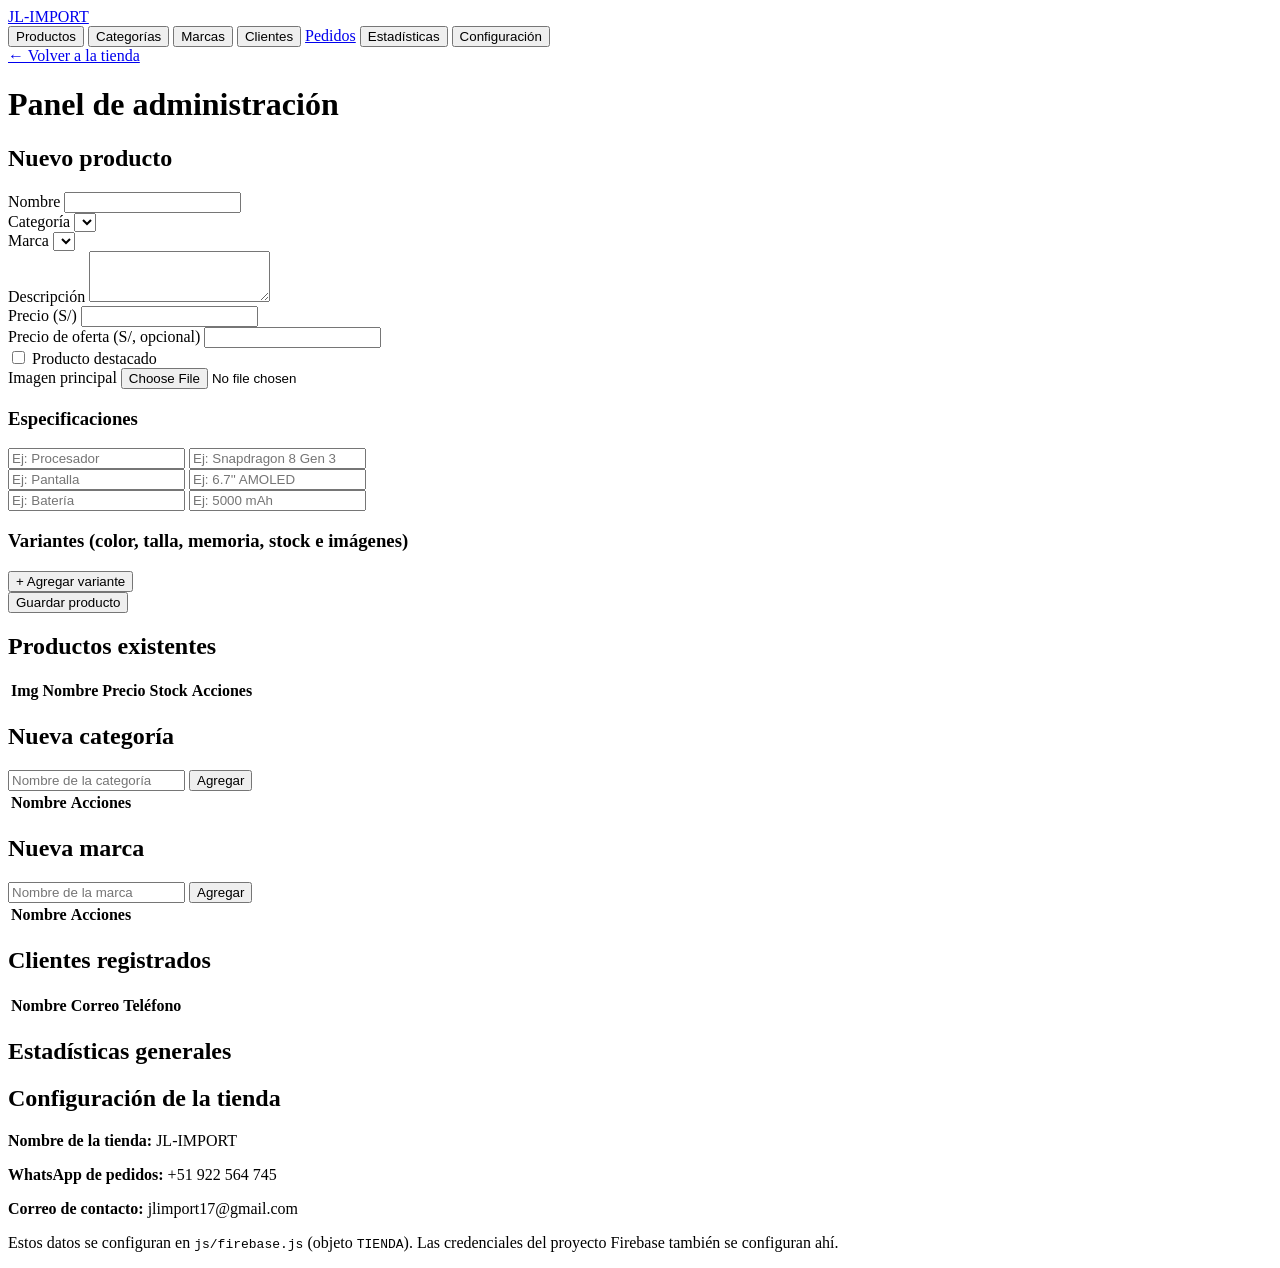
==== dashboard.html @ 458d0889 "Add files via upload" ====
<!DOCTYPE html>
<html lang="es">
<head>
<meta charset="UTF-8">
<meta name="viewport" content="width=device-width, initial-scale=1.0">
<title>Panel de administración · JL-IMPORT</title>
<link href="https://fonts.googleapis.com/css2?family=Poppins:wght@600;700;800&family=Inter:wght@400;500;600&family=Roboto+Mono:wght@500&display=swap" rel="stylesheet">
<link rel="stylesheet" href="css/style.css">
<link rel="stylesheet" href="css/admin.css">
<link rel="stylesheet" href="css/responsive.css">
</head>
<body class="body-admin">

<div class="admin-shell">
  <aside class="admin-sidebar">
    <a href="index.html" class="logo">JL<span>-IMPORT</span></a>
    <nav class="admin-tabs">
      <button class="admin-tabs__btn activa" data-tab-btn="productos">Productos</button>
      <button class="admin-tabs__btn" data-tab-btn="categorias">Categorías</button>
      <button class="admin-tabs__btn" data-tab-btn="marcas">Marcas</button>
      <button class="admin-tabs__btn" data-tab-btn="clientes">Clientes</button>
      <a href="pedidos.html" class="admin-tabs__btn admin-tabs__btn--link">Pedidos</a>
      <button class="admin-tabs__btn" data-tab-btn="estadisticas">Estadísticas</button>
      <button class="admin-tabs__btn" data-tab-btn="configuracion">Configuración</button>
    </nav>
    <a href="index.html" class="admin-sidebar__salir">← Volver a la tienda</a>
  </aside>

  <main class="admin-main">
    <header class="admin-topbar">
      <h1>Panel de administración</h1>
      <span data-admin-correo class="admin-topbar__correo"></span>
    </header>

    <!-- PRODUCTOS -->
    <section class="admin-panel activo" data-tab-panel="productos">
      <h2>Nuevo producto</h2>
      <form id="form-producto" class="form-admin">
        <div class="form-admin__fila">
          <div>
            <label>Nombre</label>
            <input type="text" name="nombre" required>
          </div>
          <div>
            <label>Categoría</label>
            <select name="categoriaId" data-select-categoria-producto required></select>
          </div>
          <div>
            <label>Marca</label>
            <select name="marcaId" data-select-marca-producto required></select>
          </div>
        </div>

        <label>Descripción</label>
        <textarea name="descripcion" rows="3"></textarea>

        <div class="form-admin__fila">
          <div>
            <label>Precio (S/)</label>
            <input type="number" step="0.01" name="precio" required>
          </div>
          <div>
            <label>Precio de oferta (S/, opcional)</label>
            <input type="number" step="0.01" name="precioOferta">
          </div>
          <div class="form-admin__check">
            <label><input type="checkbox" name="destacado"> Producto destacado</label>
          </div>
        </div>

        <label>Imagen principal</label>
        <input type="file" name="imagenPrincipal" accept="image/*">

        <h3>Especificaciones</h3>
        <div class="specs-editor">
          <input type="text" placeholder="Ej: Procesador" data-spec-clave>
          <input type="text" placeholder="Ej: Snapdragon 8 Gen 3" data-spec-valor>
        </div>
        <div class="specs-editor">
          <input type="text" placeholder="Ej: Pantalla" data-spec-clave>
          <input type="text" placeholder="Ej: 6.7'' AMOLED" data-spec-valor>
        </div>
        <div class="specs-editor">
          <input type="text" placeholder="Ej: Batería" data-spec-clave>
          <input type="text" placeholder="Ej: 5000 mAh" data-spec-valor>
        </div>

        <div class="form-admin__variantes-header">
          <h3>Variantes (color, talla, memoria, stock e imágenes)</h3>
          <button type="button" class="btn btn--secundario" data-agregar-variante>+ Agregar variante</button>
        </div>
        <div class="variantes-editor" data-variantes-editor></div>

        <button type="submit" class="btn btn--primario">Guardar producto</button>
      </form>

      <h2>Productos existentes</h2>
      <table class="tabla-admin">
        <thead>
          <tr><th>Img</th><th>Nombre</th><th>Precio</th><th>Stock</th><th>Acciones</th></tr>
        </thead>
        <tbody data-tabla-productos></tbody>
      </table>
    </section>

    <!-- CATEGORIAS -->
    <section class="admin-panel" data-tab-panel="categorias">
      <h2>Nueva categoría</h2>
      <form id="form-categoria" class="form-admin form-admin--linea">
        <input type="text" name="nombre" placeholder="Nombre de la categoría" required>
        <button type="submit" class="btn btn--primario">Agregar</button>
      </form>
      <table class="tabla-admin">
        <thead><tr><th>Nombre</th><th>Acciones</th></tr></thead>
        <tbody data-tabla-categorias></tbody>
      </table>
    </section>

    <!-- MARCAS -->
    <section class="admin-panel" data-tab-panel="marcas">
      <h2>Nueva marca</h2>
      <form id="form-marca" class="form-admin form-admin--linea">
        <input type="text" name="nombre" placeholder="Nombre de la marca" required>
        <button type="submit" class="btn btn--primario">Agregar</button>
      </form>
      <table class="tabla-admin">
        <thead><tr><th>Nombre</th><th>Acciones</th></tr></thead>
        <tbody data-tabla-marcas></tbody>
      </table>
    </section>

    <!-- CLIENTES -->
    <section class="admin-panel" data-tab-panel="clientes">
      <h2>Clientes registrados</h2>
      <table class="tabla-admin">
        <thead><tr><th>Nombre</th><th>Correo</th><th>Teléfono</th></tr></thead>
        <tbody data-tabla-clientes></tbody>
      </table>
    </section>

    <!-- ESTADISTICAS -->
    <section class="admin-panel" data-tab-panel="estadisticas">
      <h2>Estadísticas generales</h2>
      <div class="stats-grid" data-estadisticas></div>
    </section>

    <!-- CONFIGURACION -->
    <section class="admin-panel" data-tab-panel="configuracion">
      <h2>Configuración de la tienda</h2>
      <div class="config-card">
        <p><strong>Nombre de la tienda:</strong> JL-IMPORT</p>
        <p><strong>WhatsApp de pedidos:</strong> +51 922 564 745</p>
        <p><strong>Correo de contacto:</strong> jlimport17@gmail.com</p>
        <p class="texto-vacio">Estos datos se configuran en <code>js/firebase.js</code> (objeto <code>TIENDA</code>). Las credenciales del proyecto Firebase también se configuran ahí.</p>
      </div>
    </section>
  </main>
</div>

<script type="module" src="js/dashboard.js"></script>
</body>
</html>
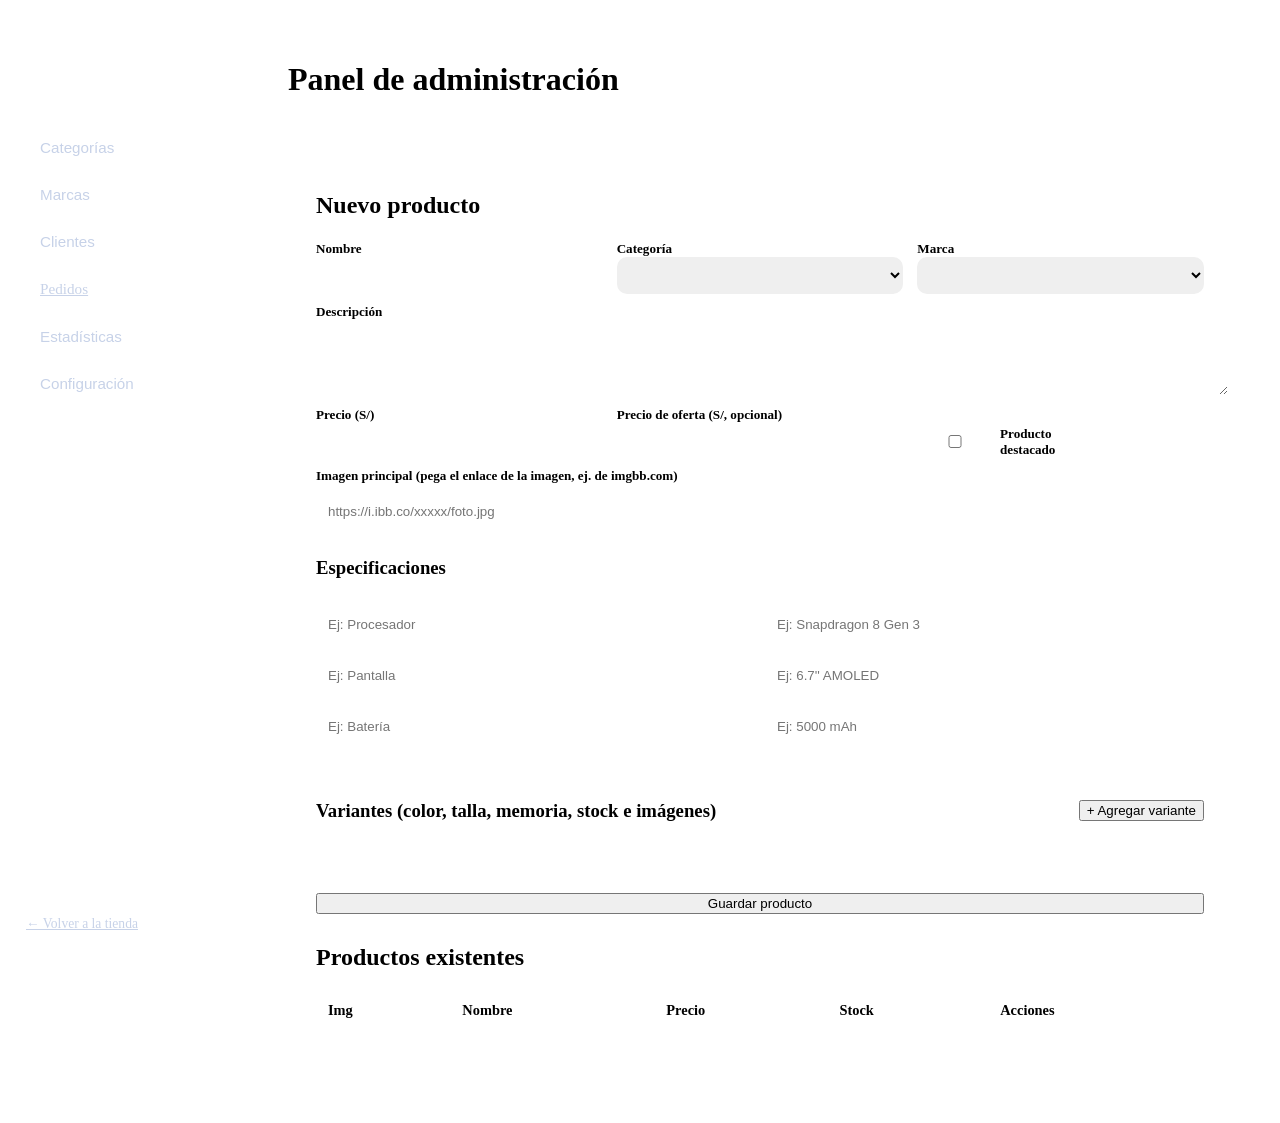
==== commit ad8372aa: "Update dashboard.html" ====
--- a/dashboard.html
+++ b/dashboard.html
@@ -68,8 +68,8 @@
           </div>
         </div>
 
-        <label>Imagen principal</label>
-        <input type="file" name="imagenPrincipal" accept="image/*">
+        <label>Imagen principal (pega el enlace de la imagen, ej. de imgbb.com)</label>
+        <input type="url" name="imagenPrincipal" placeholder="https://i.ibb.co/xxxxx/foto.jpg">
 
         <h3>Especificaciones</h3>
         <div class="specs-editor">
--- a/css/admin.css
+++ b/css/admin.css
@@ -0,0 +1,78 @@
+/* ============================================================
+   JL-IMPORT — Panel de administración
+   ============================================================ */
+
+.body-admin { background: var(--fondo-suave); }
+.admin-shell { display: grid; grid-template-columns: 240px 1fr; min-height: 100vh; }
+
+.admin-sidebar {
+  background: var(--azul-oscuro); color: #fff; padding: 24px 18px;
+  display: flex; flex-direction: column; position: sticky; top: 0; height: 100vh;
+}
+.admin-sidebar .logo { color: #fff; margin-bottom: 30px; }
+.admin-sidebar .logo span { color: var(--naranja); }
+.admin-tabs { display: flex; flex-direction: column; gap: 6px; flex: 1; }
+.admin-tabs__btn {
+  background: none; border: none; color: #C7D2E8; text-align: left; padding: 12px 14px;
+  border-radius: 10px; cursor: pointer; font-weight: 500; font-size: .95rem;
+}
+.admin-tabs__btn:hover { background: rgba(255,255,255,.06); }
+.admin-tabs__btn.activa { background: var(--naranja); color: #fff; font-weight: 700; }
+.admin-tabs__btn--link { display: block; }
+.admin-sidebar__salir { color: #C7D2E8; font-size: .85rem; margin-top: 20px; }
+
+.admin-main { padding: 32px 40px; overflow-x: hidden; }
+.admin-topbar { display: flex; justify-content: space-between; align-items: center; margin-bottom: 24px; }
+.admin-topbar__correo { color: var(--texto-muted); font-size: .85rem; }
+.admin-topbar select { padding: 8px 14px; border-radius: 10px; border: 1px solid var(--borde); }
+
+.admin-panel { display: none; background: #fff; border-radius: var(--radio); padding: 28px; box-shadow: var(--sombra); margin-bottom: 24px; }
+.admin-panel.activo { display: block; }
+[data-pedidos-admin] { display: flex; flex-direction: column; gap: 14px; }
+
+.form-admin { display: flex; flex-direction: column; gap: 10px; margin-bottom: 30px; }
+.form-admin label { font-size: .82rem; font-weight: 600; color: var(--texto-muted); }
+.form-admin input, .form-admin select, .form-admin textarea {
+  padding: 10px 12px; border-radius: 10px; border: 1px solid var(--borde); width: 100%;
+}
+.form-admin__fila { display: grid; grid-template-columns: repeat(3, 1fr); gap: 14px; }
+.form-admin__check { display: flex; align-items: flex-end; }
+.form-admin__check label { display: flex; align-items: center; gap: 8px; }
+.form-admin--linea { flex-direction: row; align-items: flex-end; }
+.form-admin--linea input { flex: 1; }
+
+.specs-editor { display: grid; grid-template-columns: 1fr 1fr; gap: 10px; margin-bottom: 8px; }
+.specs-editor input { padding: 9px 12px; border-radius: 8px; border: 1px solid var(--borde); }
+
+.form-admin__variantes-header { display: flex; justify-content: space-between; align-items: center; margin: 20px 0 12px; }
+.variantes-editor { display: flex; flex-direction: column; gap: 14px; margin-bottom: 20px; }
+.variante-editor { border: 1px dashed var(--borde); border-radius: 12px; padding: 14px; }
+.variante-editor__campos { display: grid; grid-template-columns: repeat(5, 1fr); gap: 10px; }
+.variante-editor__campos input { padding: 8px 10px; border-radius: 8px; border: 1px solid var(--borde); }
+.variante-editor__miniaturas { display: flex; gap: 8px; margin-top: 10px; }
+.variante-editor__miniaturas img { width: 46px; height: 46px; object-fit: cover; border-radius: 6px; }
+
+.tabla-admin { width: 100%; border-collapse: collapse; }
+.tabla-admin th, .tabla-admin td { text-align: left; padding: 12px; border-bottom: 1px solid var(--borde); font-size: .9rem; }
+.tabla-admin th { color: var(--texto-muted); font-weight: 600; }
+.tabla-thumb { width: 44px; height: 44px; object-fit: cover; border-radius: 8px; }
+.btn-icono { background: none; border: 1px solid var(--borde); border-radius: 8px; padding: 6px 12px; cursor: pointer; font-size: .8rem; margin-right: 6px; }
+.btn-icono:hover { background: var(--fondo-suave); }
+
+.pedido-admin-card { border: 1px solid var(--borde); border-radius: 12px; padding: 16px; }
+.pedido-admin-card__cabecera { display: flex; justify-content: space-between; align-items: center; }
+.pedido-admin-card__cabecera div { display: flex; flex-direction: column; }
+.pedido-admin-card__cabecera span { font-size: .8rem; color: var(--texto-muted); }
+.pedido-admin-card__items { margin: 10px 0; padding-left: 18px; font-size: .88rem; color: var(--texto-muted); }
+.pedido-admin-card__acciones { display: flex; gap: 10px; align-items: center; }
+.pedido-admin-card__acciones select { padding: 8px 12px; border-radius: 8px; border: 1px solid var(--borde); }
+
+.stats-grid { display: grid; grid-template-columns: repeat(4, 1fr); gap: 16px; }
+.stat-card { background: var(--fondo-suave); border-radius: 12px; padding: 20px; display: flex; flex-direction: column; gap: 8px; }
+.stat-card span { color: var(--texto-muted); font-size: .85rem; }
+.stat-card strong { font-size: 1.6rem; font-family: var(--fuente-mono); color: var(--azul); }
+.stat-card--ancho { grid-column: span 2; }
+
+.config-card { background: var(--fondo-suave); border-radius: 12px; padding: 20px; }
+.config-card p { margin: 6px 0; }
+.config-card code { background: #fff; padding: 2px 6px; border-radius: 4px; font-family: var(--fuente-mono); font-size: .85rem; }
